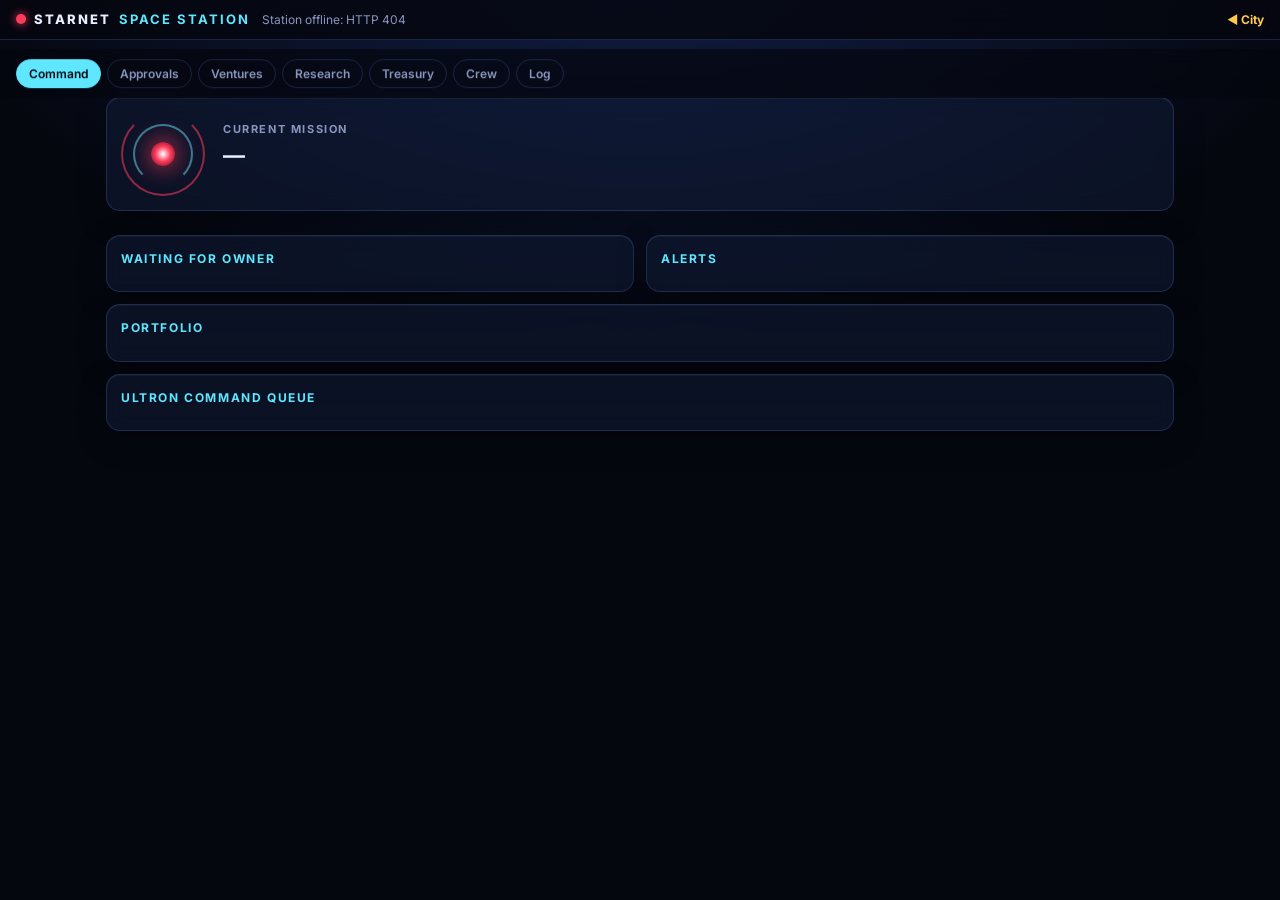
==== frontend/station.html @ a64df474 "Add the Space Station: ULTRON, research routines, ventures and a shared treasury The trading city be" ====
<!doctype html>
<html lang="en">
<head>
  <meta charset="utf-8" />
  <meta name="viewport" content="width=device-width, initial-scale=1, viewport-fit=cover" />
  <title>StarNet Station</title>
  <link rel="icon" href="icon-192.png" />
  <link rel="apple-touch-icon" href="icon-180.png" />
  <meta name="theme-color" content="#05070f" />
  <link rel="preconnect" href="https://fonts.googleapis.com" />
  <link href="https://fonts.googleapis.com/css2?family=Inter:wght@400;500;600;700;800&family=JetBrains+Mono:wght@500&display=swap" rel="stylesheet" />
  <link rel="stylesheet" href="station.css" />
</head>
<body>
  <header id="top">
    <div class="brand"><span class="core"></span>STARNET <b>SPACE STATION</b></div>
    <div id="coord" class="coord">ULTRON online</div>
    <a class="back" href="/">◀ City</a>
  </header>

  <nav id="tabs">
    <button data-tab="command" class="on">Command</button>
    <button data-tab="approvals">Approvals <i id="n-approvals"></i></button>
    <button data-tab="ventures">Ventures</button>
    <button data-tab="intel">Research</button>
    <button data-tab="treasury">Treasury</button>
    <button data-tab="crew">Crew</button>
    <button data-tab="log">Log</button>
  </nav>

  <main>
    <!-- ULTRON Command Core -->
    <section id="command" class="tab on">
      <div class="hero glass">
        <div class="ultron"><div class="ring"></div><div class="ring r2"></div><div class="eye"></div></div>
        <div class="hero-text">
          <div class="label">CURRENT MISSION</div>
          <h1 id="mission-name">—</h1>
          <p id="mission-goal" class="muted"></p>
          <div id="mission-flags" class="flags"></div>
        </div>
      </div>
      <div class="stats" id="stats"></div>
      <div class="grid2">
        <div class="glass"><h2>Waiting for owner</h2><div id="cmd-waiting"></div></div>
        <div class="glass"><h2>Alerts</h2><div id="cmd-alerts"></div></div>
      </div>
      <div class="glass"><h2>Portfolio</h2><div id="cmd-ventures"></div></div>
      <div class="glass"><h2>ULTRON command queue</h2><div id="cmd-queue"></div></div>
    </section>

    <!-- Owner Approval Chamber -->
    <section id="approvals" class="tab">
      <p class="muted intro">Everything here is <b class="wfo">WAITING FOR OWNER</b>. Agents draft; spending, accounts, publishing and anything outside the station is yours.</p>
      <h2>Decisions</h2><div id="ap-list"></div>
      <h2>Your tasks</h2><div id="ot-list"></div>
    </section>

    <!-- Revenue Operations -->
    <section id="ventures" class="tab">
      <div id="pipeline" class="pipeline"></div>
    </section>

    <!-- Research Lab -->
    <section id="intel" class="tab">
      <div class="glass"><h2>Research routines</h2><div id="routines"></div></div>
      <h2>Intelligence feed</h2>
      <div id="opps"></div>
    </section>

    <!-- Analytics / Finance -->
    <section id="treasury" class="tab">
      <div class="stats" id="t-stats"></div>
      <div class="grid2">
        <div class="glass"><h2>Who's carrying whom</h2><div id="t-units"></div></div>
        <div class="glass"><h2>Funding goals</h2><div id="t-goals"></div></div>
      </div>
      <div class="grid2">
        <div class="glass"><h2>Record real money</h2>
          <form id="money" class="form">
            <div class="row">
              <select name="kind"><option value="income">Income</option><option value="expense">Expense</option></select>
              <input name="amount" type="number" step="0.01" min="0.01" placeholder="Amount $" required />
            </div>
            <div class="row">
              <select name="unit"><option value="station">Station</option><option value="city">City</option></select>
              <select name="venture"><option value="">No venture</option></select>
            </div>
            <input name="note" placeholder="What was it? (e.g. Fiverr order #1)" required maxlength="300" />
            <button class="btn primary">Record</button>
            <p class="muted small">Only you record income and expenses. Agents can't. Lucid payouts from the City count automatically.</p>
          </form>
        </div>
        <div class="glass"><h2>Monthly bills</h2><div id="t-bills"></div></div>
      </div>
      <div class="glass"><h2>Ledger</h2><div id="t-ledger"></div></div>
    </section>

    <!-- Agent Quarters + Crew Lounge -->
    <section id="crew" class="tab">
      <h2>On duty</h2><div id="crew-duty" class="pods"></div>
      <h2>Crew Lounge <span class="muted small">agents on break</span></h2><div id="crew-lounge" class="pods lounge"></div>
      <h2>Leaderboard</h2><div id="crew-board"></div>
    </section>

    <!-- Audit log -->
    <section id="log" class="tab">
      <div class="glass"><h2>ULTRON's reports to Jarvis</h2><div id="reports"></div></div>
      <div class="glass"><h2>Audit log</h2><div id="events"></div></div>
    </section>
  </main>

  <div id="sheet" class="sheet hidden"><div class="sheet-card glass"><button class="x" id="sheet-x">✕</button><div id="sheet-body"></div></div></div>
  <div id="toast" class="toast hidden"></div>
  <script src="station.js"></script>
</body>
</html>
---- frontend/station.css ----
:root {
  --bg: #05070f;
  --bg2: #0a1022;
  --glass: rgba(18, 28, 56, 0.55);
  --edge: rgba(120, 170, 255, 0.18);
  --text: #e8eeff;
  --muted: #8a97bd;
  --cyan: #5ee7ff;
  --red: #ff3b5c;
  --gold: #ffc94d;
  --green: #3dffa2;
  --violet: #9d8bff;
  --mono: "JetBrains Mono", ui-monospace, monospace;
}
* { box-sizing: border-box; }
html, body { margin: 0; background: radial-gradient(1200px 700px at 50% -10%, #12204a 0%, var(--bg) 60%) fixed, var(--bg); color: var(--text);
  font: 14px/1.45 Inter, system-ui, sans-serif; min-height: 100%; }
body::before { content: ""; position: fixed; inset: 0; pointer-events: none; opacity: .5;
  background-image: radial-gradient(1px 1px at 20% 30%, #fff8 50%, transparent 51%), radial-gradient(1px 1px at 70% 80%, #fff6 50%, transparent 51%),
    radial-gradient(1px 1px at 40% 70%, #fff5 50%, transparent 51%), radial-gradient(1px 1px at 85% 20%, #fff7 50%, transparent 51%);
  background-size: 300px 300px, 420px 420px, 260px 260px, 380px 380px; }
.hidden { display: none !important; }
.muted { color: var(--muted); }
.small { font-size: 12px; }
h1 { font-size: 22px; margin: 2px 0 6px; letter-spacing: .2px; }
h2 { font-size: 12px; letter-spacing: 1.6px; text-transform: uppercase; color: var(--cyan); margin: 18px 0 10px; font-weight: 700; }
.glass h2 { margin-top: 0; }

header#top { position: sticky; top: 0; z-index: 10; display: flex; align-items: center; gap: 12px;
  padding: calc(10px + env(safe-area-inset-top)) 16px 10px; background: rgba(5, 7, 15, .82); backdrop-filter: blur(12px);
  border-bottom: 1px solid var(--edge); }
.brand { font-weight: 800; letter-spacing: 2px; font-size: 13px; white-space: nowrap; display: flex; align-items: center; gap: 8px; }
.brand b { color: var(--cyan); }
.core { width: 10px; height: 10px; border-radius: 50%; background: var(--red); box-shadow: 0 0 10px var(--red); animation: pulse 2.4s infinite; }
.coord { flex: 1; min-width: 0; color: var(--muted); font-size: 12px; overflow: hidden; text-overflow: ellipsis; white-space: nowrap; }
.coord.busy { color: var(--cyan); }
.back { color: var(--gold); text-decoration: none; font-weight: 700; font-size: 12px; white-space: nowrap; }

nav#tabs { display: flex; gap: 6px; overflow-x: auto; padding: 10px 16px; position: sticky; top: calc(49px + env(safe-area-inset-top)); z-index: 9;
  background: rgba(5, 7, 15, .7); backdrop-filter: blur(10px); scrollbar-width: none; }
nav#tabs::-webkit-scrollbar { display: none; }
nav#tabs button { background: transparent; border: 1px solid var(--edge); color: var(--muted); border-radius: 999px; padding: 6px 12px;
  font: 600 12px Inter, sans-serif; white-space: nowrap; cursor: pointer; }
nav#tabs button.on { color: var(--bg); background: var(--cyan); border-color: var(--cyan); }
nav#tabs i { font-style: normal; background: var(--red); color: #fff; border-radius: 999px; padding: 0 6px; margin-left: 4px; font-size: 11px; }
nav#tabs i:empty { display: none; }

main { max-width: 1100px; margin: 0 auto; padding: 8px 16px calc(40px + env(safe-area-inset-bottom)); }
.tab { display: none; }
.tab.on { display: block; animation: fade .25s ease; }
.glass { background: var(--glass); border: 1px solid var(--edge); border-radius: 14px; padding: 14px; margin-bottom: 12px;
  backdrop-filter: blur(10px); box-shadow: inset 0 1px 0 rgba(255,255,255,.04), 0 10px 30px rgba(0,0,0,.25); }
.grid2 { display: grid; grid-template-columns: 1fr 1fr; gap: 12px; }
.grid2 > .glass { margin-bottom: 0; }
.grid2 { margin-bottom: 12px; }
@media (max-width: 720px) { .grid2 { grid-template-columns: 1fr; } }

.hero { display: flex; gap: 18px; align-items: center; }
.ultron { position: relative; width: 84px; height: 84px; flex: none; }
.ultron .ring { position: absolute; inset: 0; border-radius: 50%; border: 2px solid rgba(255, 59, 92, .55); border-top-color: transparent;
  animation: spin 6s linear infinite; }
.ultron .r2 { inset: 12px; border-color: rgba(94, 231, 255, .5); border-bottom-color: transparent; animation-duration: 9s; animation-direction: reverse; }
.ultron .eye { position: absolute; inset: 30px; border-radius: 50%; background: radial-gradient(circle, #fff 0%, var(--red) 45%, #5a0716 100%);
  box-shadow: 0 0 24px var(--red); animation: pulse 2.4s infinite; }
.label { font-size: 11px; letter-spacing: 1.6px; color: var(--muted); font-weight: 700; }
.flags { display: flex; gap: 6px; flex-wrap: wrap; }

.stats { display: grid; grid-template-columns: repeat(auto-fit, minmax(150px, 1fr)); gap: 10px; margin-bottom: 12px; }
.stat { background: var(--glass); border: 1px solid var(--edge); border-radius: 12px; padding: 12px; }
.stat .k { font-size: 11px; color: var(--muted); letter-spacing: 1px; text-transform: uppercase; font-weight: 700; }
.stat .v { font: 600 22px var(--mono); margin-top: 4px; }
.stat .s { font-size: 12px; color: var(--muted); }
.pos { color: var(--green); } .neg { color: var(--red); }

.pill { display: inline-block; font-size: 11px; font-weight: 700; padding: 2px 8px; border-radius: 999px; border: 1px solid var(--edge); color: var(--muted); white-space: nowrap; }
.pill.cyan { color: var(--cyan); border-color: rgba(94,231,255,.4); }
.pill.gold { color: var(--gold); border-color: rgba(255,201,77,.4); }
.pill.red { color: var(--red); border-color: rgba(255,59,92,.45); }
.pill.green { color: var(--green); border-color: rgba(61,255,162,.4); }
.wfo { color: var(--gold); letter-spacing: .5px; }

.item { border: 1px solid var(--edge); border-radius: 12px; padding: 12px; margin-bottom: 8px; background: rgba(10, 16, 34, .6); cursor: pointer; }
.item:hover { border-color: rgba(94,231,255,.4); }
.item .t { font-weight: 700; display: flex; gap: 8px; align-items: baseline; justify-content: space-between; }
.item .t span:first-child { min-width: 0; }
.item .m { color: var(--muted); font-size: 12px; margin-top: 4px; }
.item.wait { border-color: rgba(255, 201, 77, .45); box-shadow: 0 0 0 1px rgba(255,201,77,.12) inset; }
.row { display: flex; gap: 8px; flex-wrap: wrap; align-items: center; }
.actions { display: flex; gap: 8px; margin-top: 10px; flex-wrap: wrap; }
.btn { border: 1px solid var(--edge); background: rgba(255,255,255,.04); color: var(--text); border-radius: 10px; padding: 8px 12px;
  font: 600 13px Inter, sans-serif; cursor: pointer; }
.btn.primary { background: var(--cyan); color: #04121a; border-color: var(--cyan); }
.btn.danger { color: var(--red); border-color: rgba(255,59,92,.4); }
.btn:disabled { opacity: .5; cursor: default; }
.empty { color: var(--muted); font-size: 13px; padding: 6px 0; }
.intro { margin-top: 12px; }

.pipeline { display: grid; grid-template-columns: repeat(auto-fit, minmax(240px, 1fr)); gap: 12px; margin-top: 8px; }
.health { height: 4px; border-radius: 4px; background: rgba(255,255,255,.08); margin-top: 8px; overflow: hidden; }
.health i { display: block; height: 100%; background: linear-gradient(90deg, var(--red), var(--gold), var(--green)); }
.bar { height: 8px; border-radius: 8px; background: rgba(255,255,255,.08); overflow: hidden; margin: 6px 0; }
.bar i { display: block; height: 100%; background: var(--cyan); }

.form { display: grid; gap: 8px; }
.form .row > * { flex: 1; min-width: 0; }
input, select, textarea { background: rgba(5,7,15,.7); color: var(--text); border: 1px solid var(--edge); border-radius: 10px; padding: 9px 10px;
  font: 14px Inter, sans-serif; width: 100%; }

.pods { display: grid; grid-template-columns: repeat(auto-fill, minmax(200px, 1fr)); gap: 10px; }
.pod { border: 1px solid var(--edge); border-radius: 14px; padding: 12px; background: rgba(10,16,34,.6); cursor: pointer; }
.pod .face { width: 34px; height: 34px; border-radius: 10px; display: grid; place-items: center; font-weight: 800; color: #04121a;
  background: var(--cyan); float: right; }
.pod.ultron .face { background: var(--red); color: #fff; box-shadow: 0 0 14px var(--red); }
.pod.bot .face { background: var(--gold); }
.pod .n { font-weight: 700; }
.lounge .pod { background: rgba(157, 139, 255, .07); border-color: rgba(157,139,255,.25); }
.st-WORKING { color: var(--green); } .st-THINKING { color: var(--cyan); } .st-WAITING { color: var(--gold); }
.st-COMPLETED { color: var(--violet); } .st-ON.BREAK, .st-BREAK { color: var(--muted); }

.ev { display: grid; grid-template-columns: 92px 1fr; gap: 10px; padding: 7px 0; border-bottom: 1px solid rgba(120,170,255,.08); font-size: 13px; }
.ev .when { font: 11px var(--mono); color: var(--muted); }
.ev .sev-WARNING, .ev .sev-CRITICAL { color: var(--red); }
.ev .sev-WAITING { color: var(--gold); }
.ev .sev-OPPORTUNITY { color: var(--green); }
pre.deliver { white-space: pre-wrap; word-wrap: break-word; background: rgba(5,7,15,.8); border: 1px solid var(--edge); border-radius: 10px;
  padding: 12px; font: 13px/1.5 var(--mono); max-height: 50vh; overflow: auto; }

.sheet { position: fixed; inset: 0; z-index: 20; background: rgba(2,3,8,.66); display: flex; align-items: flex-end; justify-content: center; }
.sheet-card { width: min(760px, 100%); max-height: 88vh; overflow: auto; margin: 0; border-radius: 18px 18px 0 0;
  padding: 18px 16px calc(24px + env(safe-area-inset-bottom)); background: rgba(10, 16, 34, .97); position: relative; }
@media (min-width: 760px) { .sheet { align-items: center; } .sheet-card { border-radius: 18px; } }
.x { position: absolute; top: 10px; right: 12px; background: none; border: none; color: var(--muted); font-size: 18px; cursor: pointer; }
.kv { display: grid; grid-template-columns: 140px 1fr; gap: 6px 12px; font-size: 13px; margin: 10px 0; }
.kv div:nth-child(odd) { color: var(--muted); }
ul.tight { margin: 4px 0 8px; padding-left: 18px; }
.toast { position: fixed; left: 50%; bottom: calc(20px + env(safe-area-inset-bottom)); transform: translateX(-50%); z-index: 30;
  background: #0f1830; border: 1px solid var(--cyan); color: var(--text); padding: 10px 14px; border-radius: 12px; font-weight: 600; }

@keyframes spin { to { transform: rotate(360deg); } }
@keyframes pulse { 50% { opacity: .55; } }
@keyframes fade { from { opacity: 0; transform: translateY(4px); } }
@media (prefers-reduced-motion: reduce) { * { animation: none !important; } }
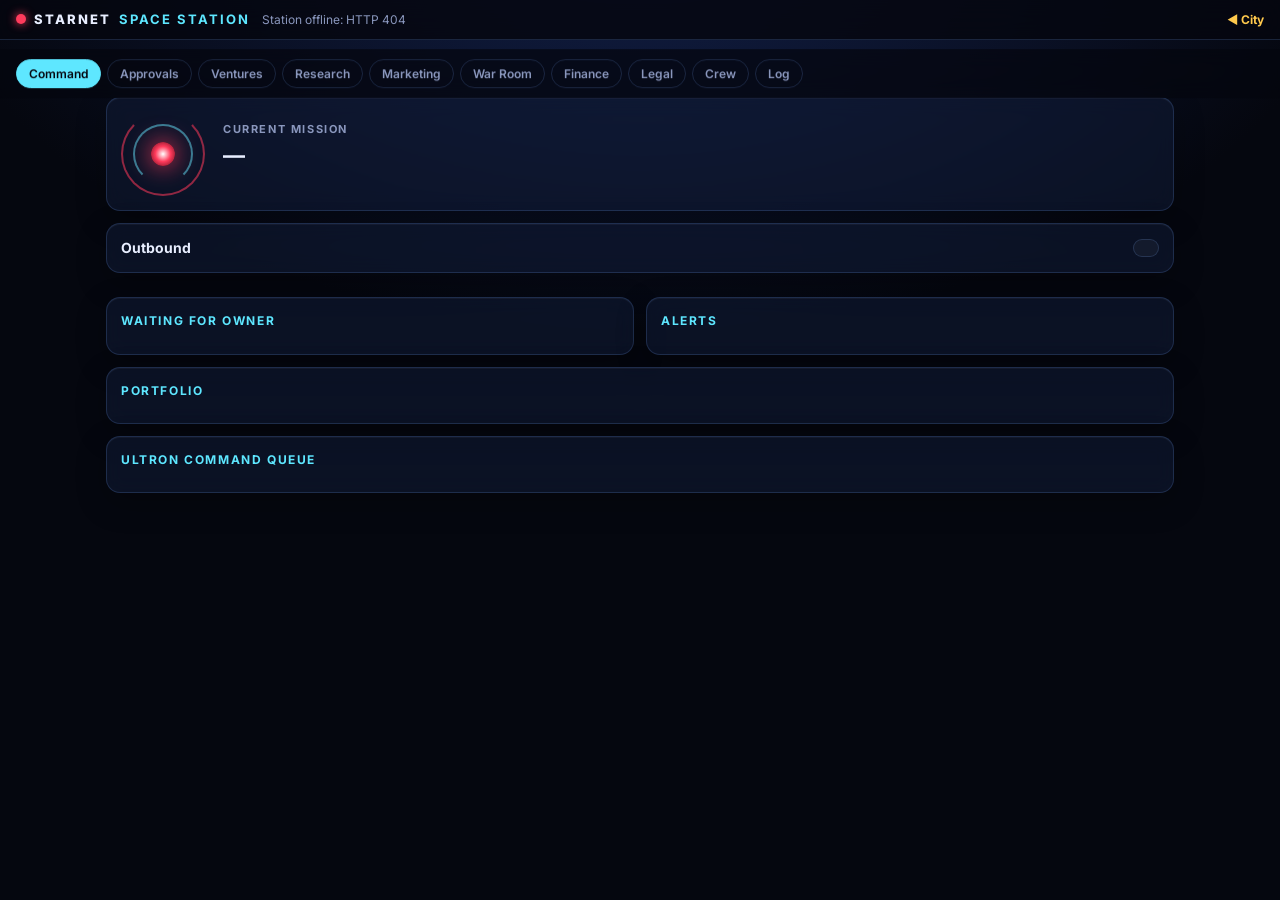
==== commit c1c7178a: "Add marketing, finance, legal and War Room teams with a QA-gated outbox - Teams join the station ros" ====
--- a/frontend/station.html
+++ b/frontend/station.html
@@ -23,7 +23,10 @@
     <button data-tab="approvals">Approvals <i id="n-approvals"></i></button>
     <button data-tab="ventures">Ventures</button>
     <button data-tab="intel">Research</button>
-    <button data-tab="treasury">Treasury</button>
+    <button data-tab="marketing">Marketing <i id="n-outbox"></i></button>
+    <button data-tab="warroom">War Room</button>
+    <button data-tab="treasury">Finance</button>
+    <button data-tab="legal">Legal</button>
     <button data-tab="crew">Crew</button>
     <button data-tab="log">Log</button>
   </nav>
@@ -40,6 +43,8 @@
           <div id="mission-flags" class="flags"></div>
         </div>
       </div>
+      <div class="glass outbound"><div><b>Outbound</b> <span class="muted small" id="ob-text"></span></div>
+        <button class="btn" id="ob-toggle"></button></div>
       <div class="stats" id="stats"></div>
       <div class="grid2">
         <div class="glass"><h2>Waiting for owner</h2><div id="cmd-waiting"></div></div>
@@ -68,6 +73,41 @@
       <div id="opps"></div>
     </section>
 
+    <!-- Marketing & Media -->
+    <section id="marketing" class="tab">
+      <div class="glass"><h2>Connections</h2><div id="conn"></div></div>
+      <h2>Your posting queue <span class="muted small">QA passed · no connector yet, so you post these</span></h2><div id="ob-manual"></div>
+      <h2>Waiting for your OK</h2><div id="ob-wait"></div>
+      <div class="grid2">
+        <div class="glass"><h2>Sent</h2><div id="ob-sent"></div></div>
+        <div class="glass"><h2>Stopped by QA</h2><div id="ob-rejected"></div></div>
+      </div>
+      <div class="glass"><h2>Opt-outs</h2>
+        <form id="optout" class="row"><input name="email" placeholder="someone@business.com asked us to stop" /><button class="btn">Never contact</button></form></div>
+    </section>
+
+    <!-- War Room -->
+    <section id="warroom" class="tab">
+      <div class="glass"><div class="row" style="justify-content:space-between"><h2 style="margin:0">Latest session</h2>
+        <button class="btn primary" id="wr-now">Convene now</button></div><div id="wr-latest"></div></div>
+      <div class="grid2">
+        <div class="glass"><h2>Stop doing</h2><div id="wr-stop"></div></div>
+        <div class="glass"><h2>Start doing</h2><div id="wr-start"></div></div>
+      </div>
+      <div class="glass"><h2>Standing lessons <span class="muted small">fed into every agent's instructions</span></h2><div id="wr-lessons"></div></div>
+      <div class="glass"><h2>Tell the War Room</h2>
+        <form id="feedback" class="form"><select name="ref"><option value="">About the station</option></select>
+          <textarea name="note" rows="3" placeholder="What worked, what didn't, what a customer said…" required></textarea>
+          <button class="btn primary">Send</button></form></div>
+    </section>
+
+    <!-- Legal -->
+    <section id="legal" class="tab">
+      <div class="stats" id="qa-stats"></div>
+      <div class="glass"><h2>Documents from Legal Counsel <span class="muted small">drafts for your review, not legal advice</span></h2><div id="legal-docs"></div></div>
+      <div class="glass"><h2>Recent QA calls</h2><div id="qa-log"></div></div>
+    </section>
+
     <!-- Analytics / Finance -->
     <section id="treasury" class="tab">
       <div class="stats" id="t-stats"></div>
@@ -93,6 +133,10 @@
         </div>
         <div class="glass"><h2>Monthly bills</h2><div id="t-bills"></div></div>
       </div>
+      <div class="grid2">
+        <div class="glass"><h2>Accountant: this month</h2><div id="f-statement"></div></div>
+        <div class="glass"><h2>Auditor</h2><div id="f-audit"></div></div>
+      </div>
       <div class="glass"><h2>Ledger</h2><div id="t-ledger"></div></div>
     </section>
 
--- a/frontend/station.css
+++ b/frontend/station.css
@@ -140,3 +140,8 @@
 @keyframes pulse { 50% { opacity: .55; } }
 @keyframes fade { from { opacity: 0; transform: translateY(4px); } }
 @media (prefers-reduced-motion: reduce) { * { animation: none !important; } }
+
+.outbound { display: flex; justify-content: space-between; align-items: center; gap: 10px; }
+.outbound.off { border-color: rgba(255,59,92,.6); box-shadow: 0 0 0 1px rgba(255,59,92,.25) inset; }
+textarea { resize: vertical; }
+.conn { display: flex; justify-content: space-between; padding: 6px 0; border-bottom: 1px solid rgba(120,170,255,.08); }
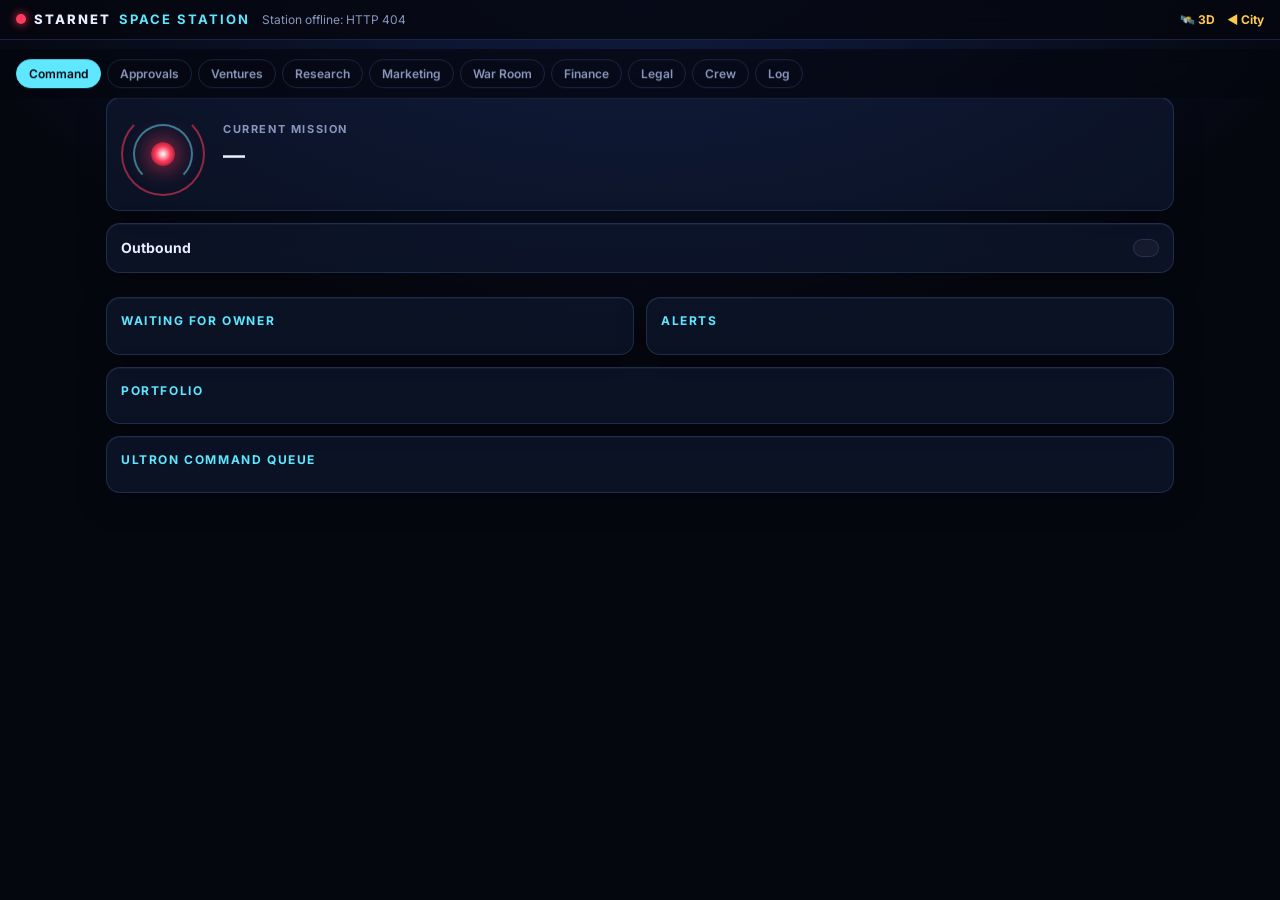
==== commit 5dbf3f38: "Build the 3D orbital Space Station with live crew, milestones and pets - frontend/station3d.html/.js" ====
--- a/frontend/station.html
+++ b/frontend/station.html
@@ -15,6 +15,7 @@
   <header id="top">
     <div class="brand"><span class="core"></span>STARNET <b>SPACE STATION</b></div>
     <div id="coord" class="coord">ULTRON online</div>
+    <a class="back" href="station3d.html">🛰️ 3D</a>
     <a class="back" href="/">◀ City</a>
   </header>
 
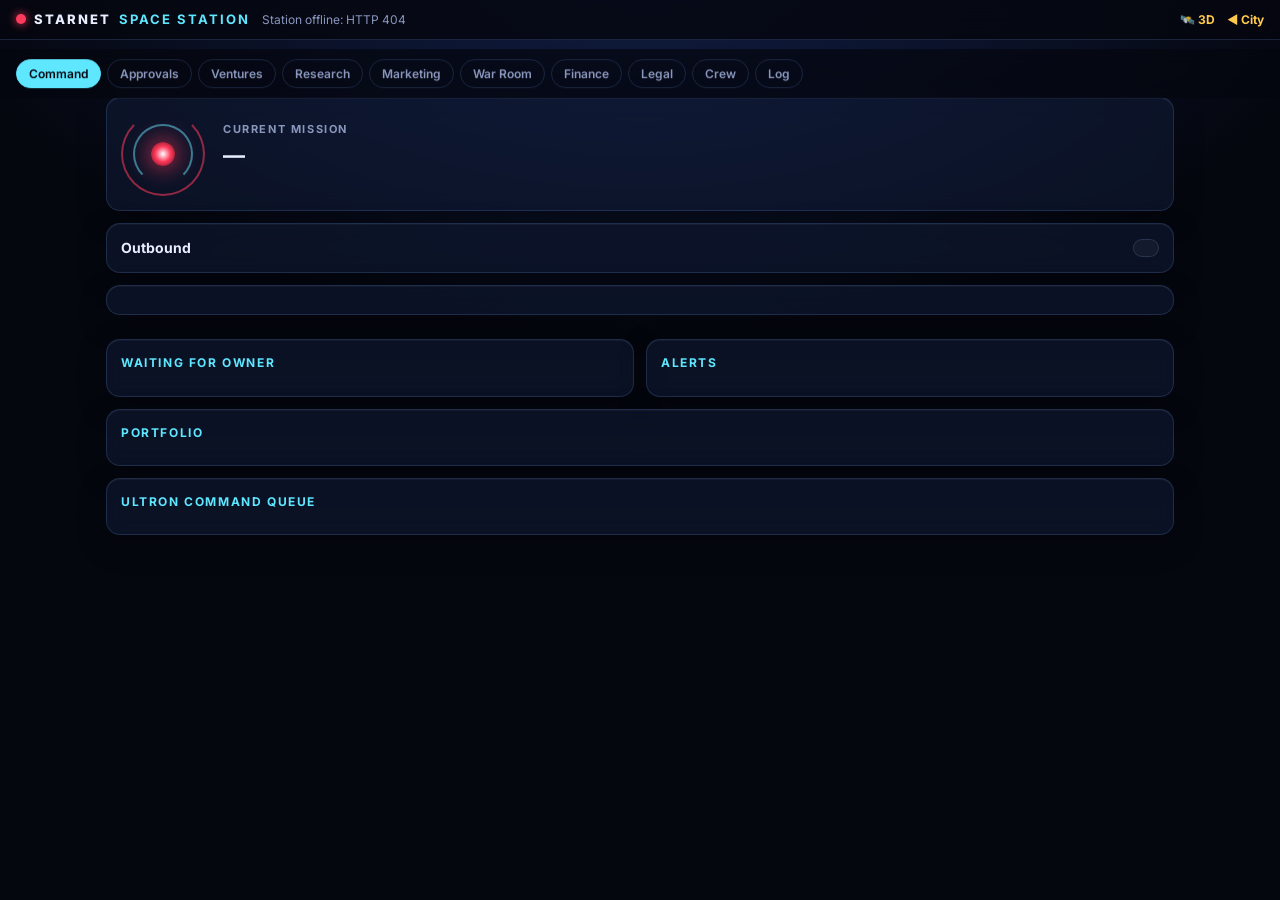
==== commit 4dfcdcaf: "Show how many Claude credits are left, for the owner and for ULTRON - credits.py: the owner records " ====
--- a/frontend/station.html
+++ b/frontend/station.html
@@ -46,6 +46,7 @@
       </div>
       <div class="glass outbound"><div><b>Outbound</b> <span class="muted small" id="ob-text"></span></div>
         <button class="btn" id="ob-toggle"></button></div>
+      <div class="glass credits" id="credits"></div>
       <div class="stats" id="stats"></div>
       <div class="grid2">
         <div class="glass"><h2>Waiting for owner</h2><div id="cmd-waiting"></div></div>
--- a/frontend/station.css
+++ b/frontend/station.css
@@ -145,3 +145,8 @@
 .outbound.off { border-color: rgba(255,59,92,.6); box-shadow: 0 0 0 1px rgba(255,59,92,.25) inset; }
 textarea { resize: vertical; }
 .conn { display: flex; justify-content: space-between; padding: 6px 0; border-bottom: 1px solid rgba(120,170,255,.08); }
+
+.credits .big { font: 800 28px Inter, sans-serif; }
+.credits .row { display: flex; gap: 8px; align-items: center; flex-wrap: wrap; margin-top: 10px; }
+.credits input { max-width: 120px; }
+.credits.empty .big { color: var(--red); } .credits.low .big { color: var(--gold); } .credits.ok .big { color: var(--green); }
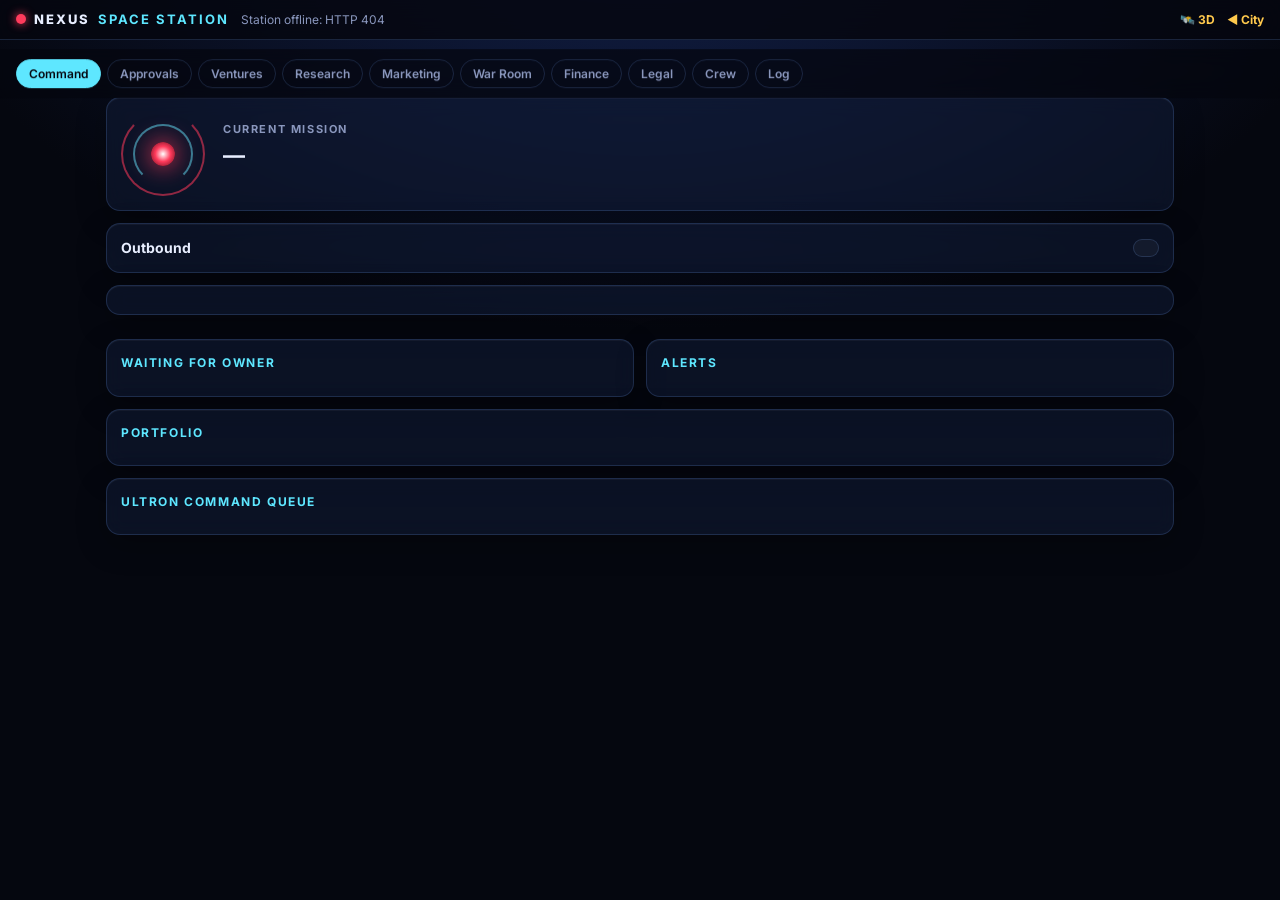
==== commit c16547f0: "Phase 2: StarNet → Nexus City, backward-compatible - backend/env.py: every setting is read as NEXUS_" ====
--- a/frontend/station.html
+++ b/frontend/station.html
@@ -3,7 +3,7 @@
 <head>
   <meta charset="utf-8" />
   <meta name="viewport" content="width=device-width, initial-scale=1, viewport-fit=cover" />
-  <title>StarNet Station</title>
+  <title>Nexus City Station</title>
   <link rel="icon" href="icon-192.png" />
   <link rel="apple-touch-icon" href="icon-180.png" />
   <meta name="theme-color" content="#05070f" />
@@ -13,7 +13,7 @@
 </head>
 <body>
   <header id="top">
-    <div class="brand"><span class="core"></span>STARNET <b>SPACE STATION</b></div>
+    <div class="brand"><span class="core"></span>NEXUS <b>SPACE STATION</b></div>
     <div id="coord" class="coord">ULTRON online</div>
     <a class="back" href="station3d.html">🛰️ 3D</a>
     <a class="back" href="/">◀ City</a>
@@ -78,6 +78,7 @@
     <!-- Marketing & Media -->
     <section id="marketing" class="tab">
       <div class="glass"><h2>Connections</h2><div id="conn"></div></div>
+      <h2>Your finished products <span class="muted small">ready to sell: Publish is your go</span></h2><div id="kits"></div>
       <h2>Your posting queue <span class="muted small">QA passed · no connector yet, so you post these</span></h2><div id="ob-manual"></div>
       <h2>Waiting for your OK</h2><div id="ob-wait"></div>
       <div class="grid2">
